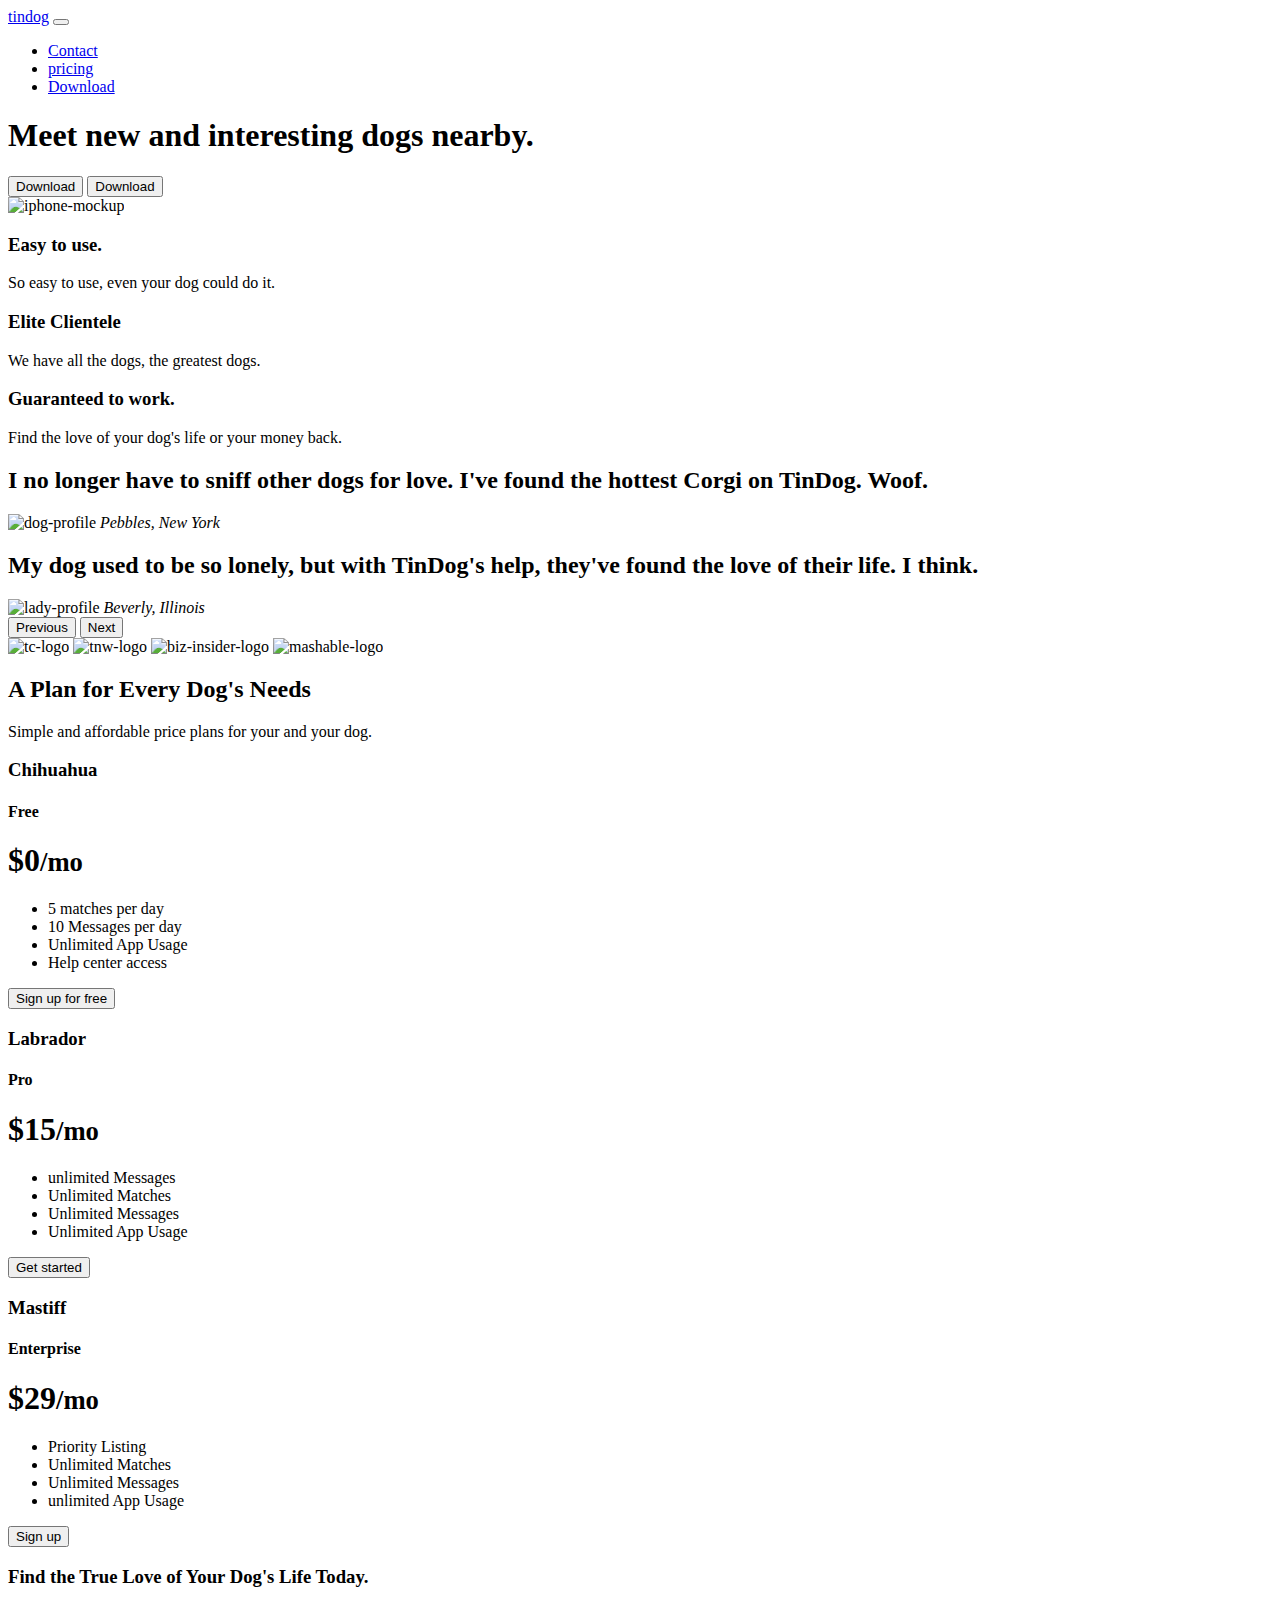
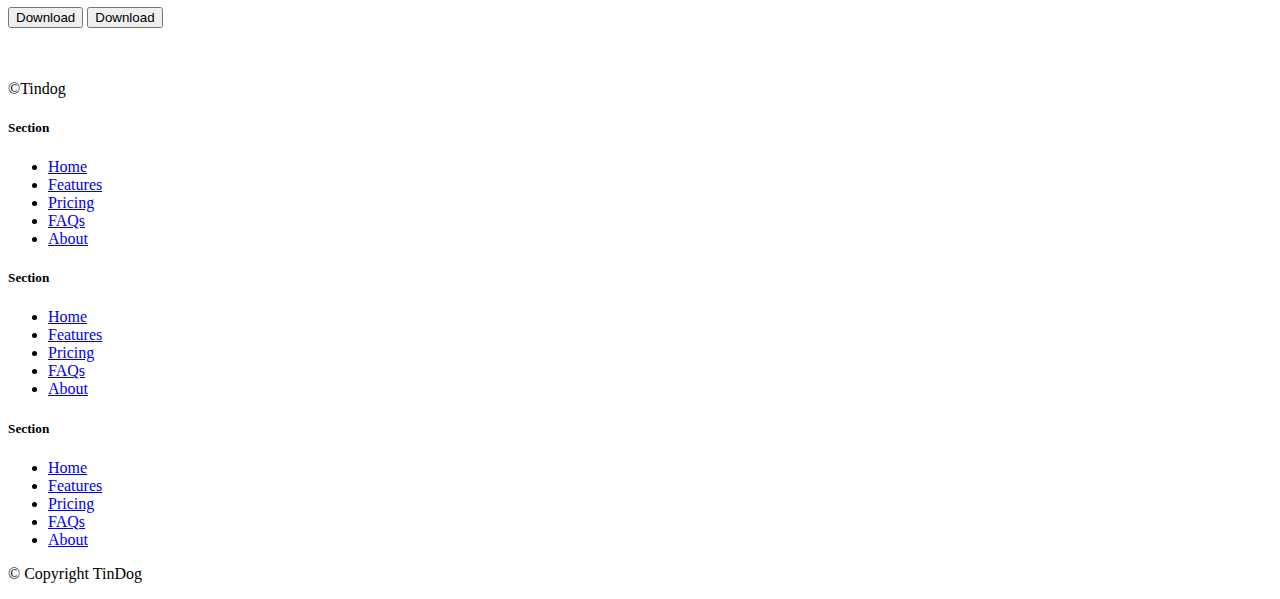
==== index.html @ d3a9710c "Add files via upload" ====
<!DOCTYPE html>
<html>

<head>
  <meta charset="utf-8">
  <title>TinDog</title>

  <!-- style css -->
  <link rel="stylesheet" href="css/styles.css">


  <!-- bootstrap css -->
  <link href="https://cdn.jsdelivr.net/npm/bootstrap@5.2.0-beta1/dist/css/bootstrap.min.css" rel="stylesheet" integrity="sha384-0evHe/X+R7YkIZDRvuzKMRqM+OrBnVFBL6DOitfPri4tjfHxaWutUpFmBp4vmVor" crossorigin="anonymous">
  <!-- fontawesome -->
  <!-- <script src="https://kit.fontawesome.com/1e90868d36.js" crossorigin="anonymous"></script> -->
  <script src="https://kit.fontawesome.com/1e90868d36.js" crossorigin="anonymous"></script>
  <!-- JavaScript Bundle with Popper -->
  <script src="https://cdn.jsdelivr.net/npm/bootstrap@5.2.0-beta1/dist/js/bootstrap.bundle.min.js" integrity="sha384-pprn3073KE6tl6bjs2QrFaJGz5/SUsLqktiwsUTF55Jfv3qYSDhgCecCxMW52nD2" crossorigin="anonymous"></script>
  <link rel="preconnect" href="https://fonts.googleapis.com">
  <link rel="preconnect" href="https://fonts.gstatic.com" crossorigin>

  <!-- googlefonts -->
  <link href="https://fonts.googleapis.com/css2?family=Merriweather&family=Montserrat&family=Ubuntu:ital@1&display=swap" rel="stylesheet">
</head>

<body>

  <section id="title">
    <div class="container-fluid">



    <!-- Nav Bar -->
   <nav class="navbar navbar-expand-lg navbar-dark">
      <a class="navbar-brand" href="#">tindog</a>
      <button class="navbar-toggler" type="button" data-bs-toggle="collapse" data-bs-target="#navbarSupportedContent" aria-controls="navbarSupportedContent" aria-expanded="false" aria-label="Toggle navigation">
      <span class="navbar-toggler-icon"></span>
      </button>
    <div class="collapse navbar-collapse" id="#navbarSupportedContent">
      <ul class="navbar-nav ms-auto">
        <li class="nav-item">
        <a class="nav-link"href="#"> Contact</a>
        </li>
        <li class="nav-item">
        <a class="nav-link"href="#"> pricing</a>
        </li>
        <li class="nav-item">
        <a class="nav-link"href="#"> Download</a>
        </li>
      </ul>
    </div>
    </nav>




    <!-- Title -->

    <div class="row">
      <div class="col-lg-6">
        <h1>Meet new and interesting dogs nearby.</h1>
        <button type="button"class="btn btn-dark btn-lg download-button"> <i class="fa-brands fa-apple"></i> Download</button>
        <button type="button"class="btn btn-outline-light btn-lg download-button"><i class="fa-brands fa-google-play"></i> Download</button>
      </div>


      <div class="col-lg-6">
        <img class="title-image"src="images/iphone6.png" alt="iphone-mockup">
      </div>
    </div>
    </div>

  </section>


  <!-- Features -->

  <section id="features">
    <div class="row">
      <div class="feature-box col-lg-4">
        <i class="icon fa-solid fa-check fa-4x"></i>
        <h3>Easy to use.</h3>
        <p>So easy to use, even your dog could do it.</p>

      </div>
      <div class="feature-box col-lg-4">
        <i class="icon fa-solid fa-bullseye fa-4x"></i>
        <h3>Elite Clientele</h3>
        <p>We have all the dogs, the greatest dogs.</p>

      </div>

      <div class="feature-box col-lg-4">
        <i class="icon fa-solid fa-heart fa-4x"></i>
        <h3>Guaranteed to work.</h3>
        <p>Find the love of your dog's life or your money back.</p>

      </div>

    </div>
  </section>


  <!-- Testimonials -->

  <section id="testimonials">

<div id="carouselExampleControls" class="carousel slide" data-bs-ride="carousel">
  <div class="carousel-inner">
    <div class="carousel-item active">
      <h2>I no longer have to sniff other dogs for love. I've found the hottest Corgi on TinDog. Woof.</h2>
      <img class="testimonial-image" src="images/dog-img.jpg" alt="dog-profile">
      <em>Pebbles, New York</em>
    </div>
    <div class="carousel-item">
      <h2 class="testimonial-text">My dog used to be so lonely, but with TinDog's help, they've found the love of their life. I think.</h2>
        <img class="testimonial-image" src="images/lady-img.jpg" alt="lady-profile">
        <em>Beverly, Illinois</em>
    </div>
  </div>
  <button class="carousel-control-prev" type="button" data-bs-target="#carouselExampleControls" data-bs-slide="prev">
    <span class="carousel-control-prev-icon" aria-hidden="true"></span>
    <span class="visually-hidden">Previous</span>
  </button>
  <button class="carousel-control-next" type="button" data-bs-target="#carouselExampleControls" data-bs-slide="next">
    <span class="carousel-control-next-icon" aria-hidden="true"></span>
    <span class="visually-hidden">Next</span>
  </button>
</div>

  </section>


  <!-- Press -->

  <section id="press">
    <img class="press-logo" src="images/techcrunch.png" alt="tc-logo">
    <img class="press-logo" src="images/tnw.png" alt="tnw-logo">
    <img class="press-logo" src="images/bizinsider.png" alt="biz-insider-logo">
    <img class="press-logo" src="images/mashable.png" alt="mashable-logo">

  </section>


  <!-- Pricing -->
  <section id="pricing">
    <h2>A Plan for Every Dog's Needs</h2>
    <p>Simple and affordable price plans for your and your dog.</p>

    <svg xmlns="http://www.w3.org/2000/svg" style="display: none;">
      <symbol id="check" viewBox="0 0 16 16">
        <title>Check</title>
        <path d="M13.854 3.646a.5.5 0 0 1 0 .708l-7 7a.5.5 0 0 1-.708 0l-3.5-3.5a.5.5 0 1 1 .708-.708L6.5 10.293l6.646-6.647a.5.5 0 0 1 .708 0z"></path>
      </symbol>
    </svg>

    <div class="container py-3">

      <main>
        <div class="row row-cols-1 row-cols-md-3 mb-3 text-center">
          <div class="col">
            <div class="card mb-4 rounded-3 shadow-sm">
              <div class="card-header py-3">
                <div class="card">
                  <div class="card-header">
                    <h3>Chihuahua</h3>
                  </div>
                </div>
                <h4 class="my-0 fw-normal">Free</h4>
              </div>
              <div class="card-body">
                <h1 class="card-title pricing-card-title">$0<small class="text-muted fw-light">/mo</small></h1>
                <ul class="list-unstyled mt-3 mb-4">
                  <li>5 matches per day</li>
                  <li>10 Messages per day</li>
                  <li>Unlimited App Usage</li>
                  <li>Help center access</li>
                </ul>
                <button type="button" class="w-100 btn btn-lg btn-outline-dark">Sign up for free</button>
              </div>
            </div>
          </div>
          <div class="col">
            <div class="card mb-4 rounded-3 shadow-sm">
              <div class="card-header py-3">
                <div class="card">
                  <div class="card-header">
                    <h3>Labrador</h3>
                  </div>
                </div>
              <h4 class="my-0 fw-normal">Pro</h4>
              </div>
              <div class="card-body">
                <h1 class="card-title pricing-card-title">$15<small class="text-muted fw-light">/mo</small></h1>
                <ul class="list-unstyled mt-3 mb-4">
                  <li>unlimited Messages</li>
                  <li>Unlimited  Matches</li>
                  <li>Unlimited Messages</li>
                  <li>Unlimited App Usage</li>
                </ul>
                <button type="button" class="w-100 btn btn-lg btn-primary">Get started</button>
              </div>
            </div>
          </div>
          <div class="col">
            <div class="card mb-4 rounded-3 shadow-sm">
              <div class="card-header py-3">
                <div class="card">
                  <div class="card-header">
                    <h3>Mastiff</h3>
                  </div>
                </div>
                <h4 class="my-0 fw-normal">Enterprise</h4>
              </div>
              <div class="card-body">
                <h1 class="card-title pricing-card-title">$29<small class="text-muted fw-light">/mo</small></h1>
                <ul class="list-unstyled mt-3 mb-4">
                  <li>Priority Listing</li>
                  <li>Unlimited Matches</li>
                  <li>Unlimited Messages</li>
                  <li>unlimited App Usage</li>
                </ul>
                <button type="button" class="w-100 btn btn-lg btn-primary">Sign up</button>
              </div>
            </div>
          </div>
        </div>
      </main>
    </div>
  </body>
</section>


  <!-- Call to Action -->

  <section id="cta">

    <h3>Find the True Love of Your Dog's Life Today.</h3>
    <button type="button">Download</button>
    <button type="button">Download</button>

  </section>


  <!-- Footer -->
  <section id="footer">
  <div class="container">
  <footer class="row row-cols-1 row-cols-sm-2 row-cols-md-5 py-5 my-5">
    <div class="col mb-3">
      <a href="/" class="d-flex align-items-center mb-3 link-body-emphasis text-decoration-none">
        <svg class="bi me-2" width="40" height="32"><use xlink:href="#bootstrap"></use></svg>
      </a>
      <p class="text-body-secondary">©Tindog</p>
    </div>

    <div class="col mb-3">

    </div>

    <div class="col mb-3">
      <h5>Section</h5>
      <ul class="nav flex-column">
        <li class="nav-item mb-2"><a href="#" class="nav-link p-0 text-body-secondary">Home</a></li>
        <li class="nav-item mb-2"><a href="#" class="nav-link p-0 text-body-secondary">Features</a></li>
        <li class="nav-item mb-2"><a href="#" class="nav-link p-0 text-body-secondary">Pricing</a></li>
        <li class="nav-item mb-2"><a href="#" class="nav-link p-0 text-body-secondary">FAQs</a></li>
        <li class="nav-item mb-2"><a href="#" class="nav-link p-0 text-body-secondary">About</a></li>
      </ul>
    </div>

    <div class="col mb-3">
      <h5>Section</h5>
      <ul class="nav flex-column">
        <li class="nav-item mb-2"><a href="#" class="nav-link p-0 text-body-secondary">Home</a></li>
        <li class="nav-item mb-2"><a href="#" class="nav-link p-0 text-body-secondary">Features</a></li>
        <li class="nav-item mb-2"><a href="#" class="nav-link p-0 text-body-secondary">Pricing</a></li>
        <li class="nav-item mb-2"><a href="#" class="nav-link p-0 text-body-secondary">FAQs</a></li>
        <li class="nav-item mb-2"><a href="#" class="nav-link p-0 text-body-secondary">About</a></li>
      </ul>
    </div>

    <div class="col mb-3">
      <h5>Section</h5>
      <ul class="nav flex-column">
        <li class="nav-item mb-2"><a href="#" class="nav-link p-0 text-body-secondary">Home</a></li>
        <li class="nav-item mb-2"><a href="#" class="nav-link p-0 text-body-secondary">Features</a></li>
        <li class="nav-item mb-2"><a href="#" class="nav-link p-0 text-body-secondary">Pricing</a></li>
        <li class="nav-item mb-2"><a href="#" class="nav-link p-0 text-body-secondary">FAQs</a></li>
        <li class="nav-item mb-2"><a href="#" class="nav-link p-0 text-body-secondary">About</a></li>
      </ul>
    </div>
  </footer>
</div>

    <p>© Copyright TinDog</p>

  </section>



</body>

</html>
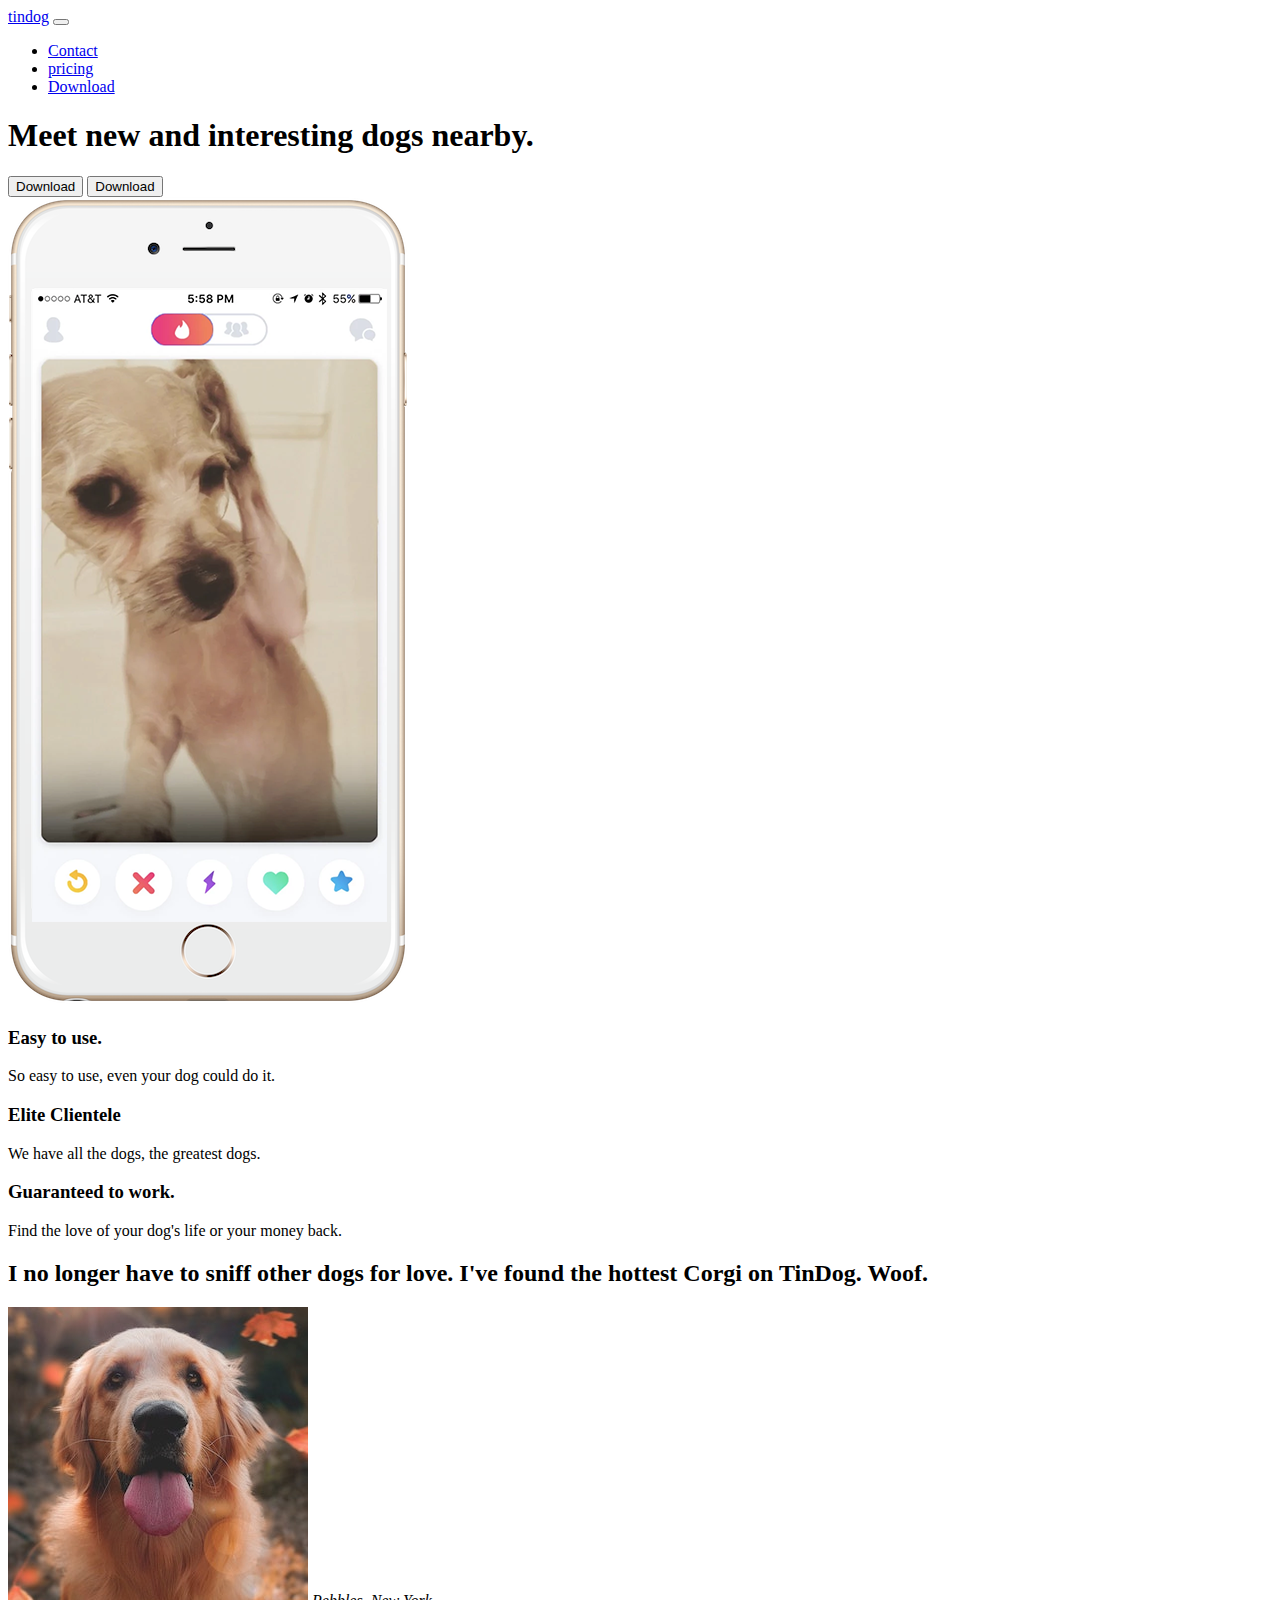
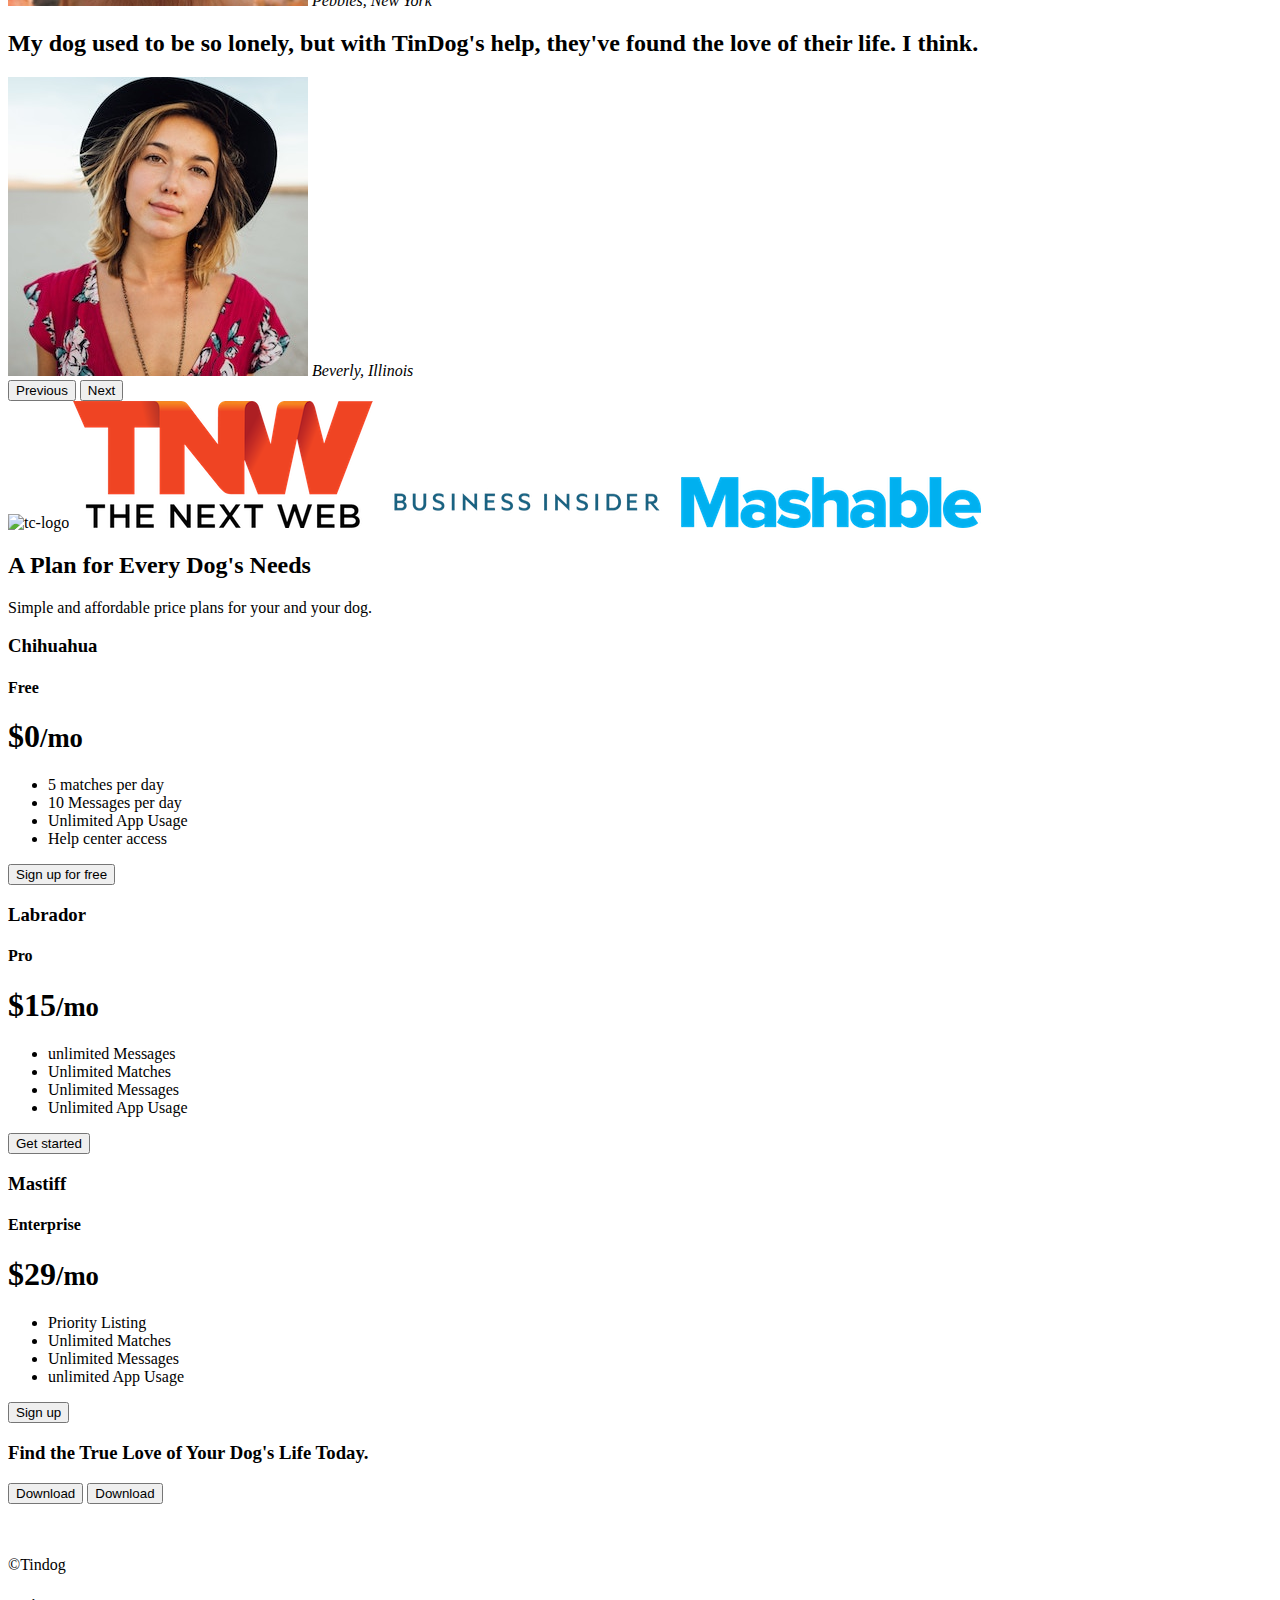
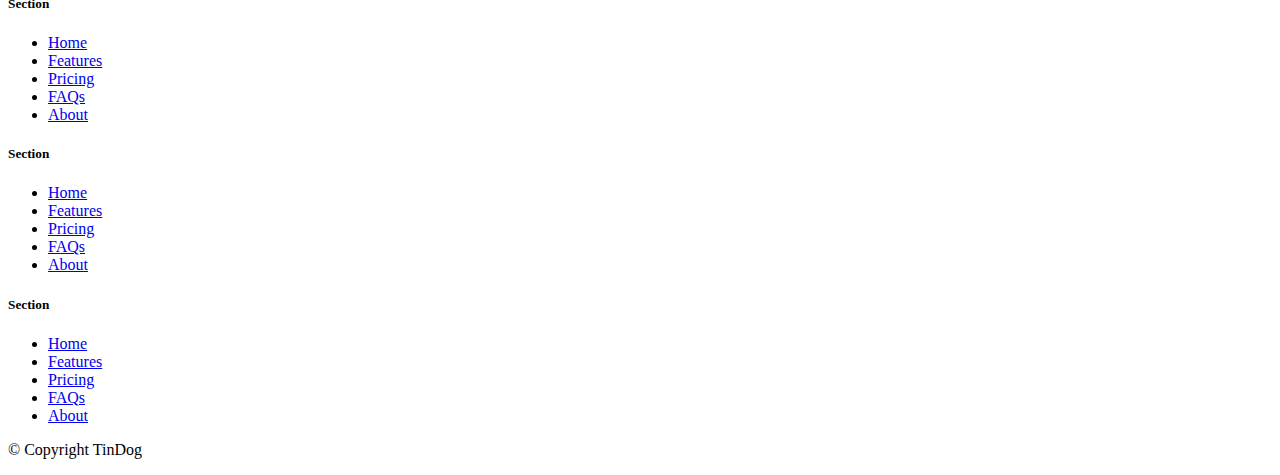
==== commit 72e1ae86: "Update index.html" ====
--- a/index.html
+++ b/index.html
@@ -134,7 +134,7 @@
   <!-- Press -->
 
   <section id="press">
-    <img class="press-logo" src="images/techcrunch.png" alt="tc-logo">
+    <img class="press-logo" src="techcrunch.png" alt="tc-logo">
     <img class="press-logo" src="images/tnw.png" alt="tnw-logo">
     <img class="press-logo" src="images/bizinsider.png" alt="biz-insider-logo">
     <img class="press-logo" src="images/mashable.png" alt="mashable-logo">
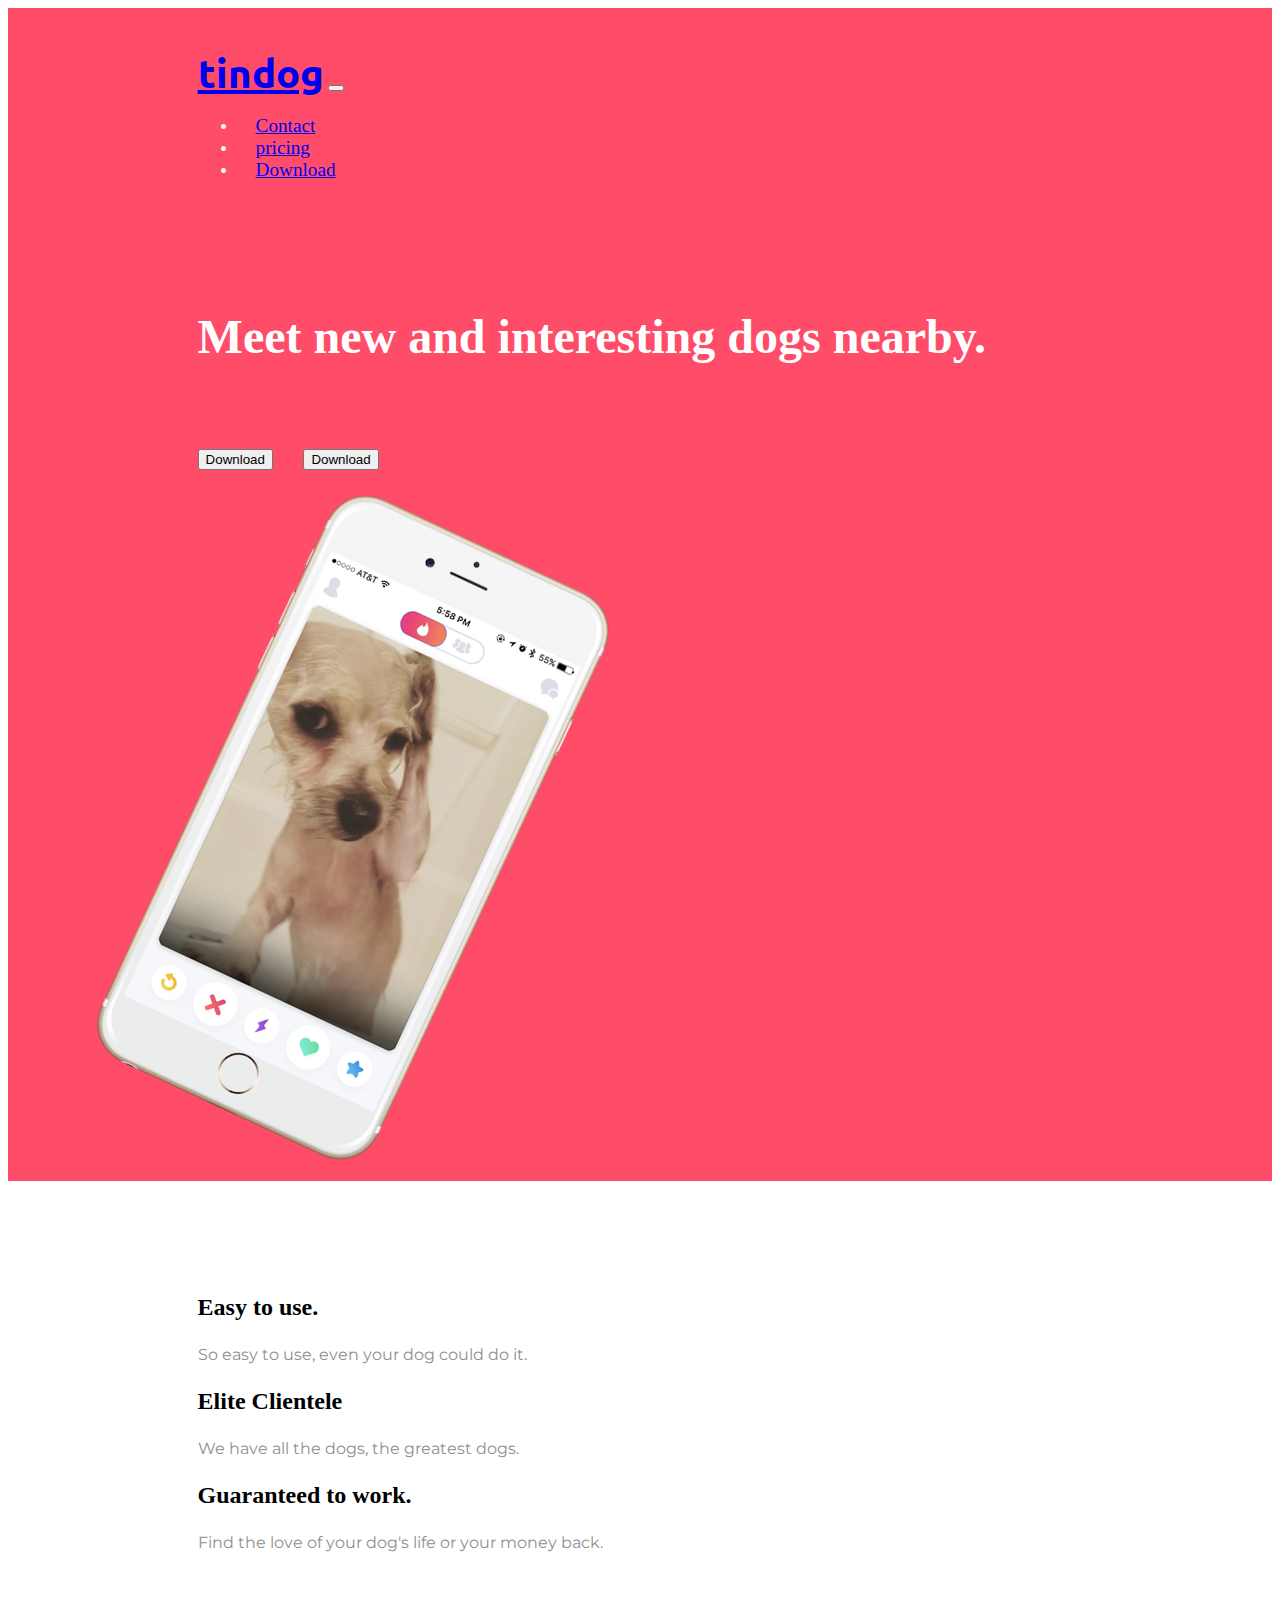
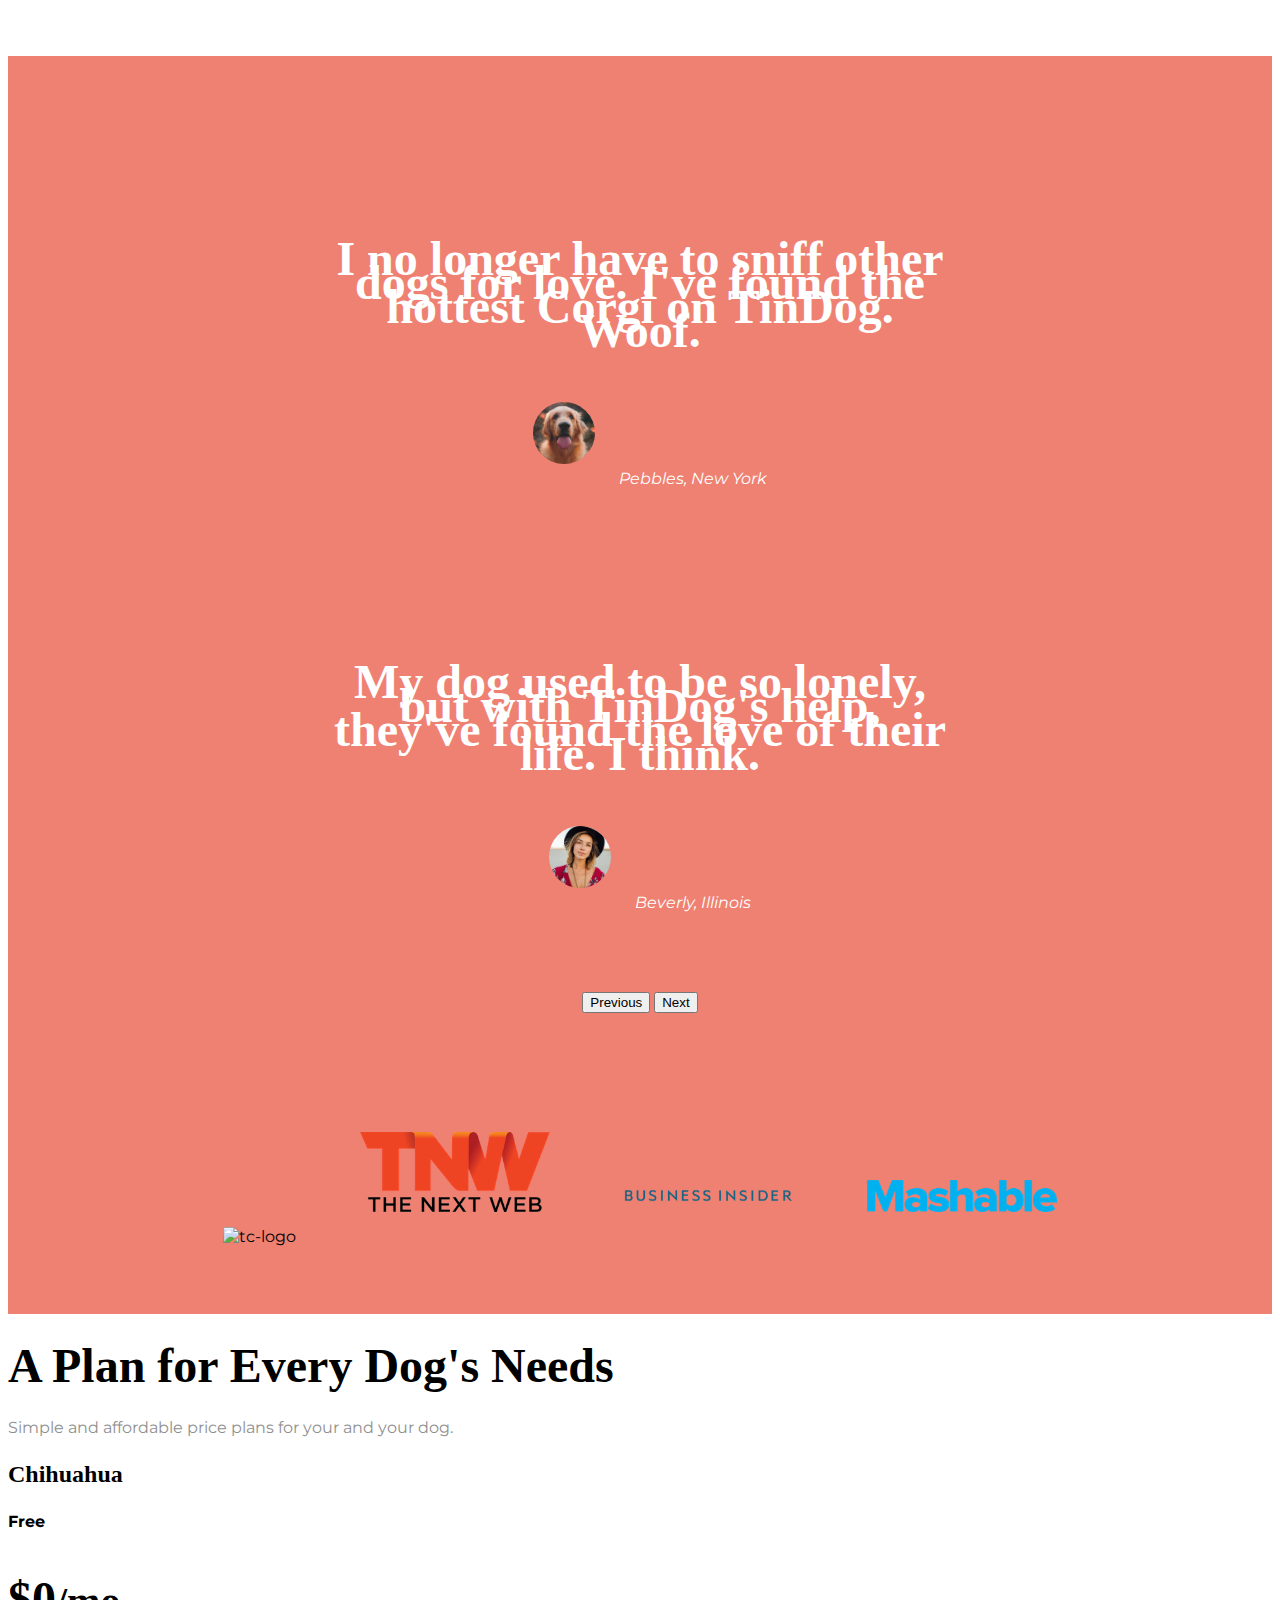
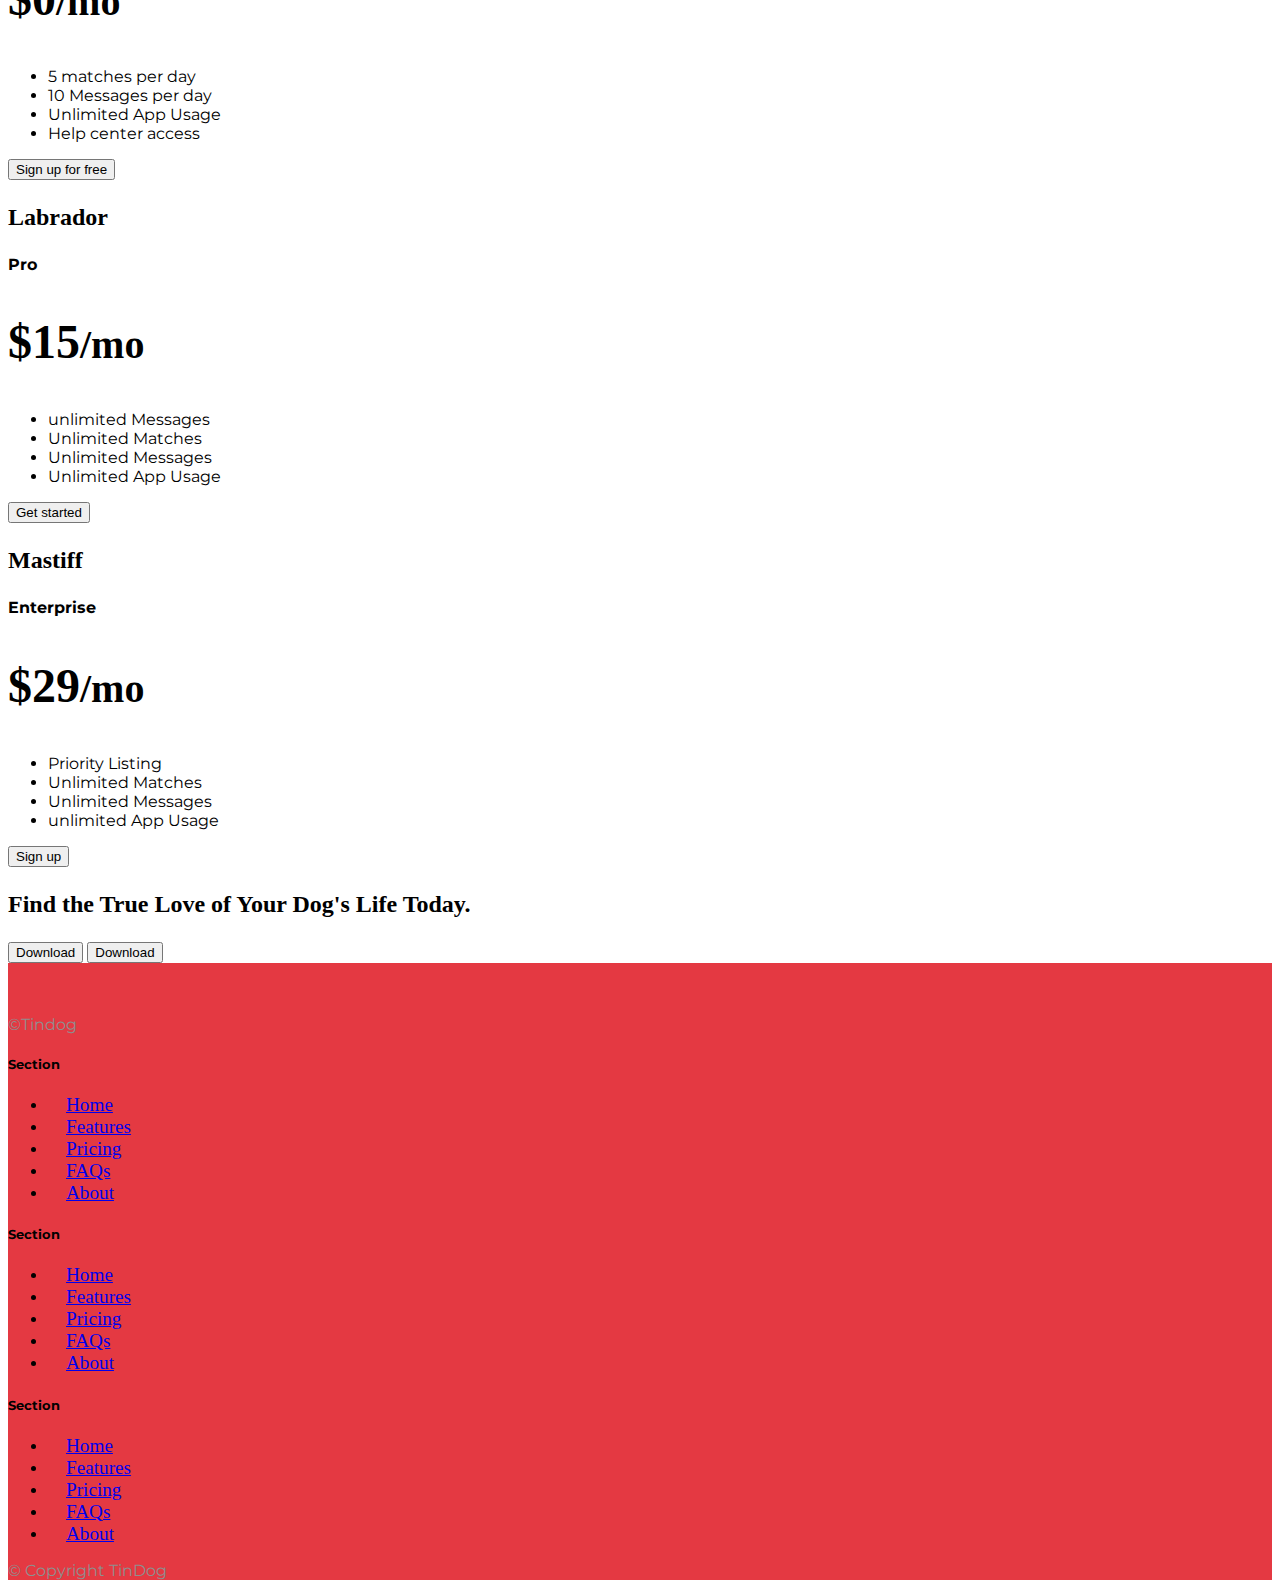
==== commit 588dcdf4: "Update index.html" ====
--- a/index.html
+++ b/index.html
@@ -6,7 +6,7 @@
   <title>TinDog</title>
 
   <!-- style css -->
-  <link rel="stylesheet" href="css/styles.css">
+  <link rel="stylesheet" href="styles.css">
 
 
   <!-- bootstrap css -->
@@ -134,7 +134,7 @@
   <!-- Press -->
 
   <section id="press">
-    <img class="press-logo" src="techcrunch.png" alt="tc-logo">
+     <img class="press-logo" src="images/techcrunch.png" alt="tc-logo">
     <img class="press-logo" src="images/tnw.png" alt="tnw-logo">
     <img class="press-logo" src="images/bizinsider.png" alt="biz-insider-logo">
     <img class="press-logo" src="images/mashable.png" alt="mashable-logo">
--- a/styles.css
+++ b/styles.css
@@ -0,0 +1,141 @@
+body{
+  font-family: Montserrat;
+}
+
+#title{
+  background-color: #ff4c68;
+  color: #fff;
+}
+
+.container-fluid{
+  padding: 3% 15%;
+}
+
+h1{
+  font-family: "Montserrat-Black";
+  font-size: 3rem;
+  line-height: 1.5;
+}
+
+h2{
+  font-family: Montserrat-Bold;
+  font-size: 3rem;
+  line-height: 1.5rem;
+}
+
+h3{
+  font-family: Montserrat-bold;
+  font-size: 1.5rem;
+}
+
+p{
+  color: #8f8f8f;
+}
+
+/* Navigation bar */
+
+.navbar{
+  padding: 0 0 4.5rem;
+}
+
+.navbar-brand{
+  font-family: "Ubuntu";
+  font-size: 2.5rem;
+  font-weight: bold;
+}
+
+.nav-item{
+  padding: 0 18px;
+}
+
+.nav-link{
+  font-size: 1.2rem;
+  font-family: "Montserrat-light";
+
+}
+
+/* Download buttons */
+
+.download-button{
+  margin: 5% 3% 5% 0;
+}
+
+/* title-image */
+.title-image{
+  width: 35%;
+  transform: rotate(25deg);
+  /* position: absolute; */
+  /* left: 30%; */
+}
+
+/* features section */
+#features{
+  padding:7% 15% ;
+  background-color: #fff;
+  position: relative;
+
+
+}
+
+.feature-box{
+  padding: 4.5%
+  text-align:center;
+}
+
+.icon{
+  color: #ef8172;
+  margin-bottom: 1rem;
+}
+
+.icon:hover{
+  color: #ff4c68;
+}
+
+#testimonials{
+  padding: 7% 15%;
+  text-align: center;
+  background-color: #ef8172;
+  color: #fff;
+}
+
+.testimonial-image{
+  width: 10%;
+  border-radius: 100%;
+  margin: 20px;
+}
+
+#press{
+background-color: #ef8172;
+padding-bottom: 3%;
+text-align: center;
+}
+
+.press-logo{
+  width: 15%;
+  margin: 50 40 50px;
+  padding: 30px;
+}
+
+.carousel-item{
+  height: 300px;
+  padding: 7% 15%;
+}
+
+#Pricing{
+  padding: 100Px;
+  text-align: center;
+}
+
+.pricing-column{
+  padding: 3%, 2%;
+}
+
+@media(max-width: 1028px){
+  .title-image{
+    position: static;
+    transform: rotate(0);
+  }
+}
+#footer{
+background: #e43942;
+}
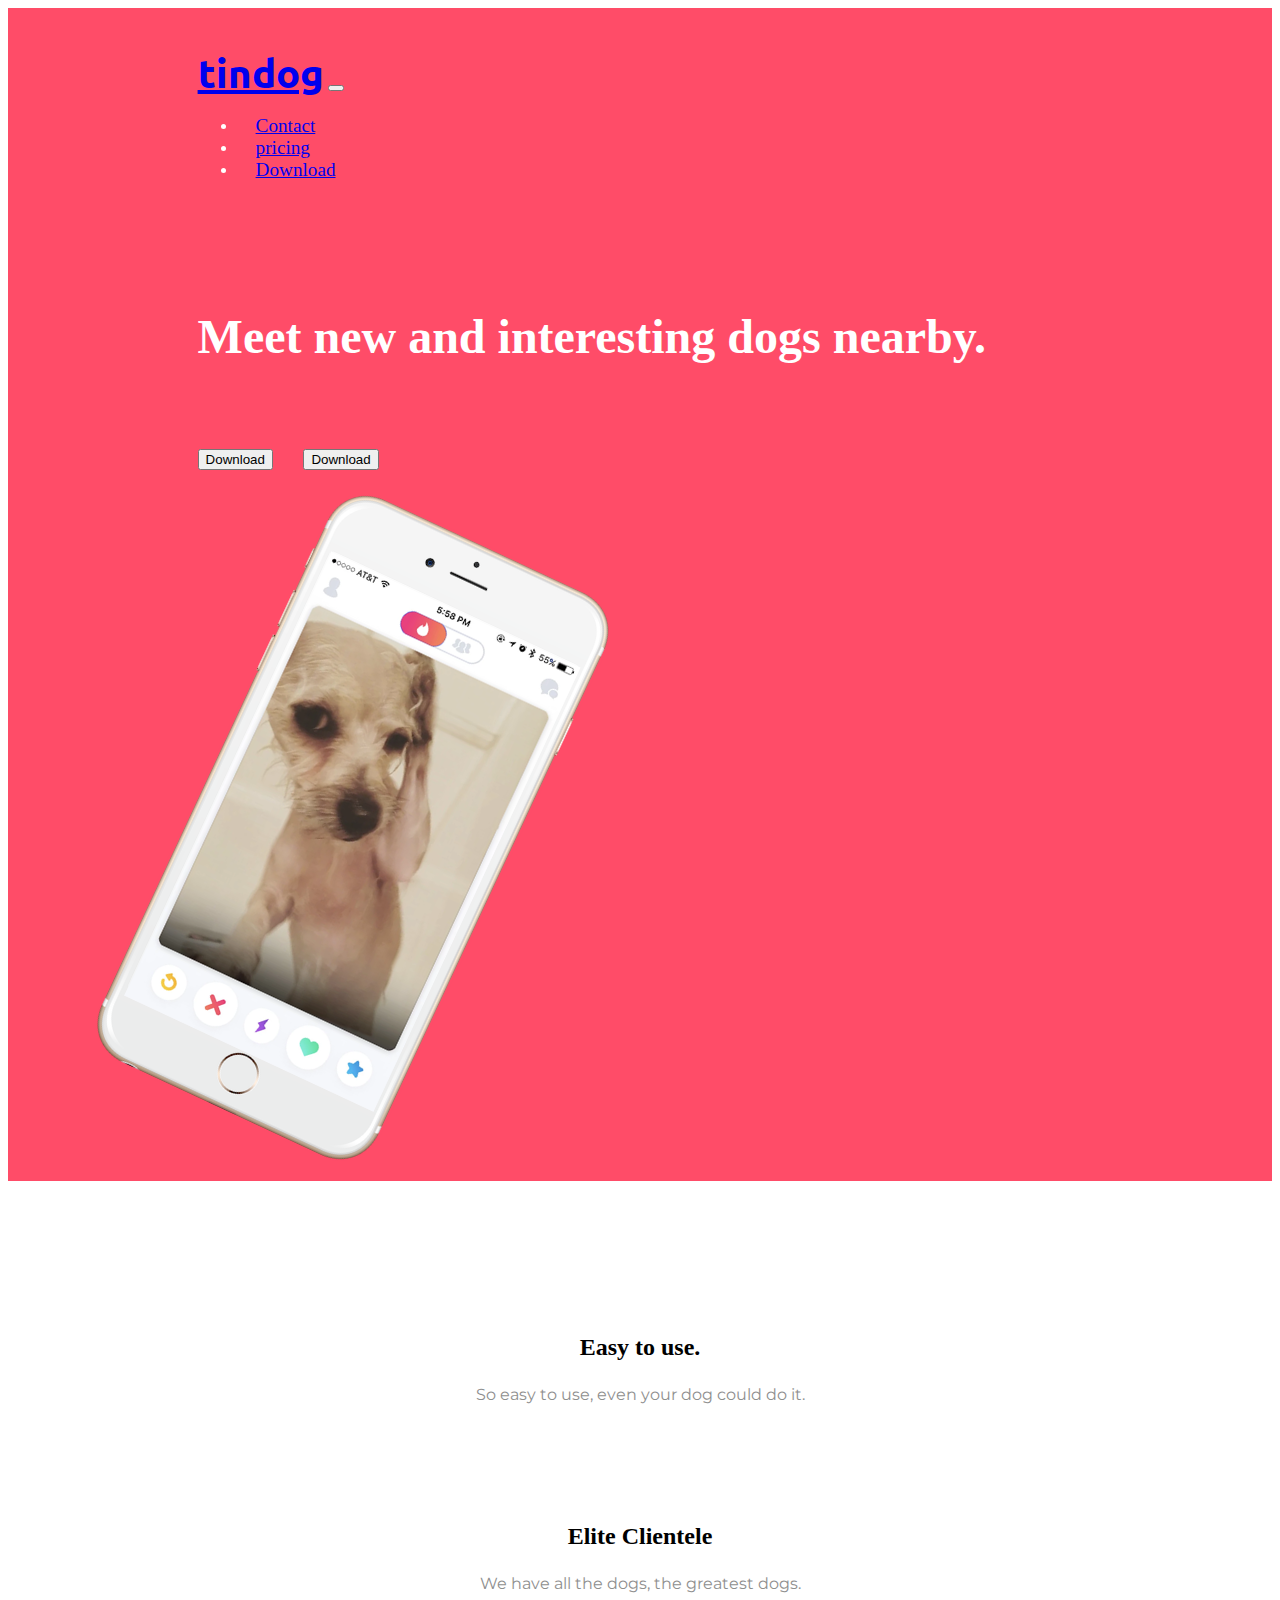
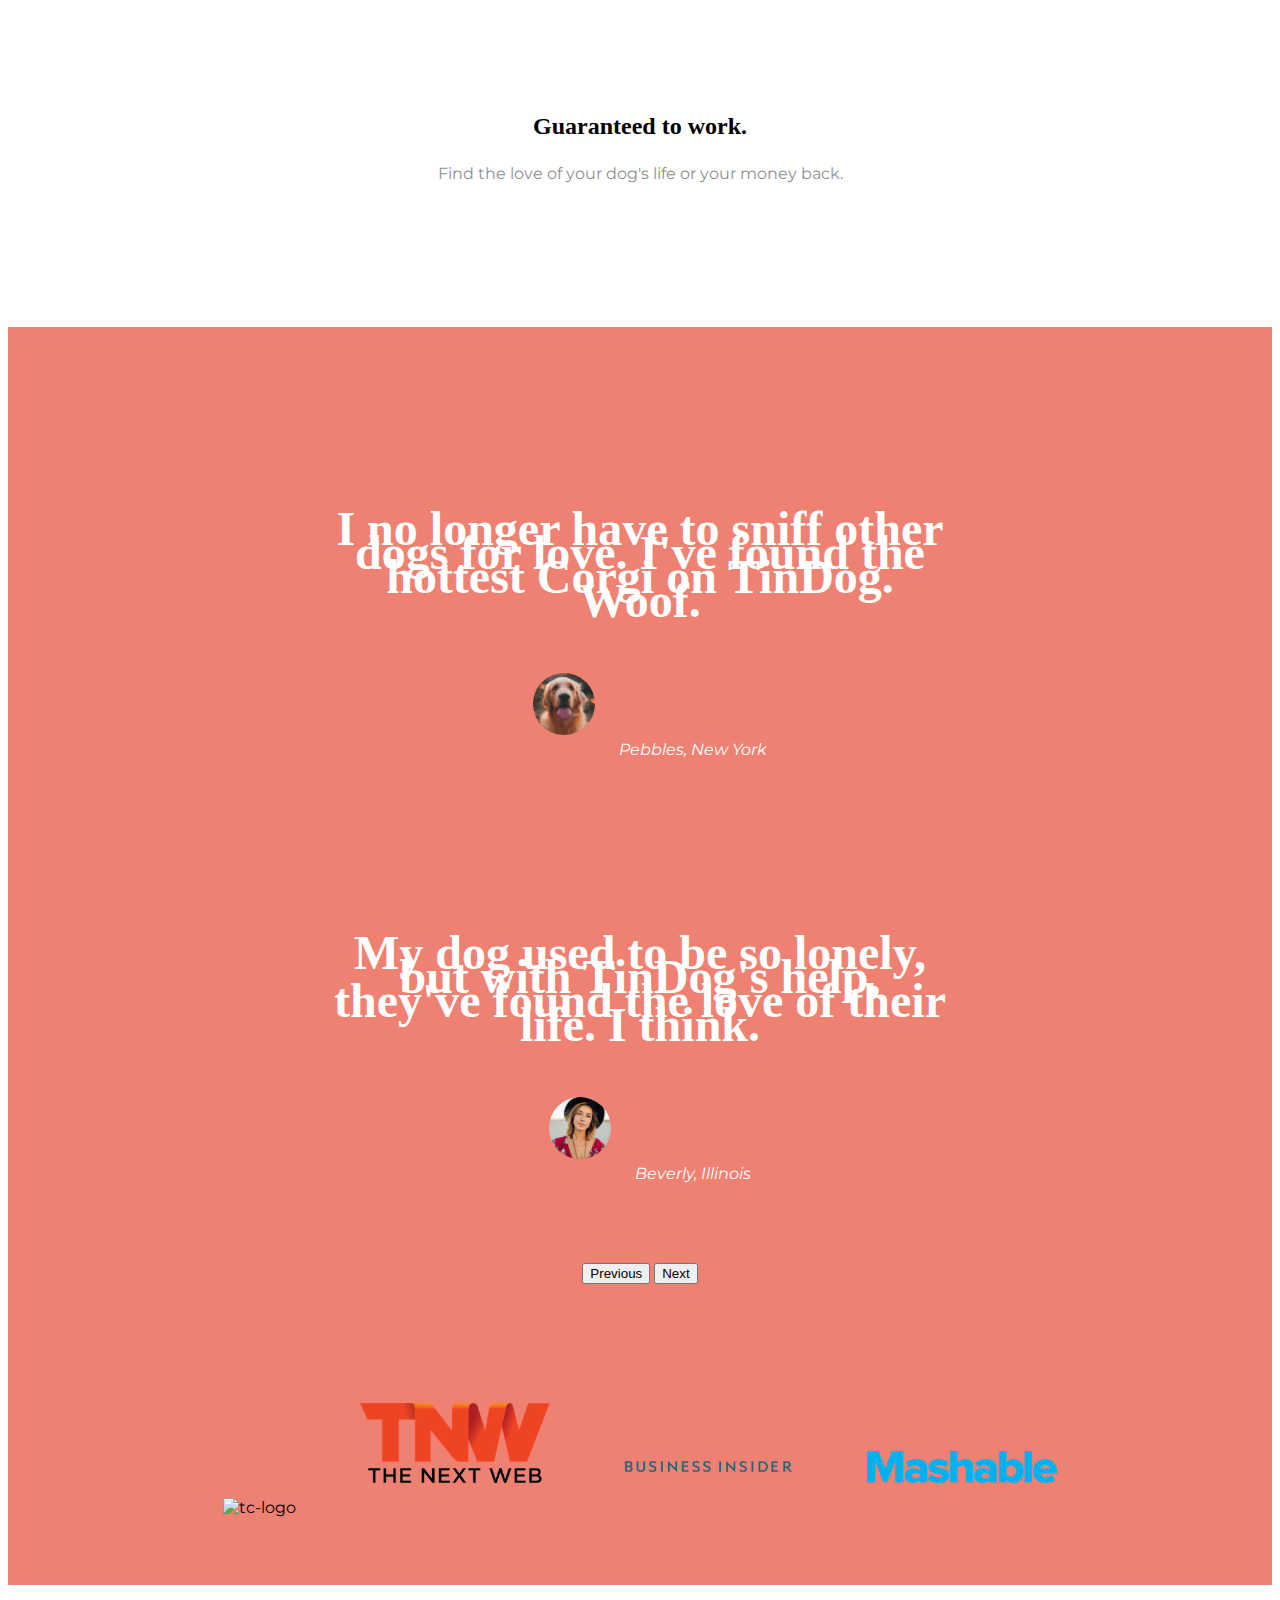
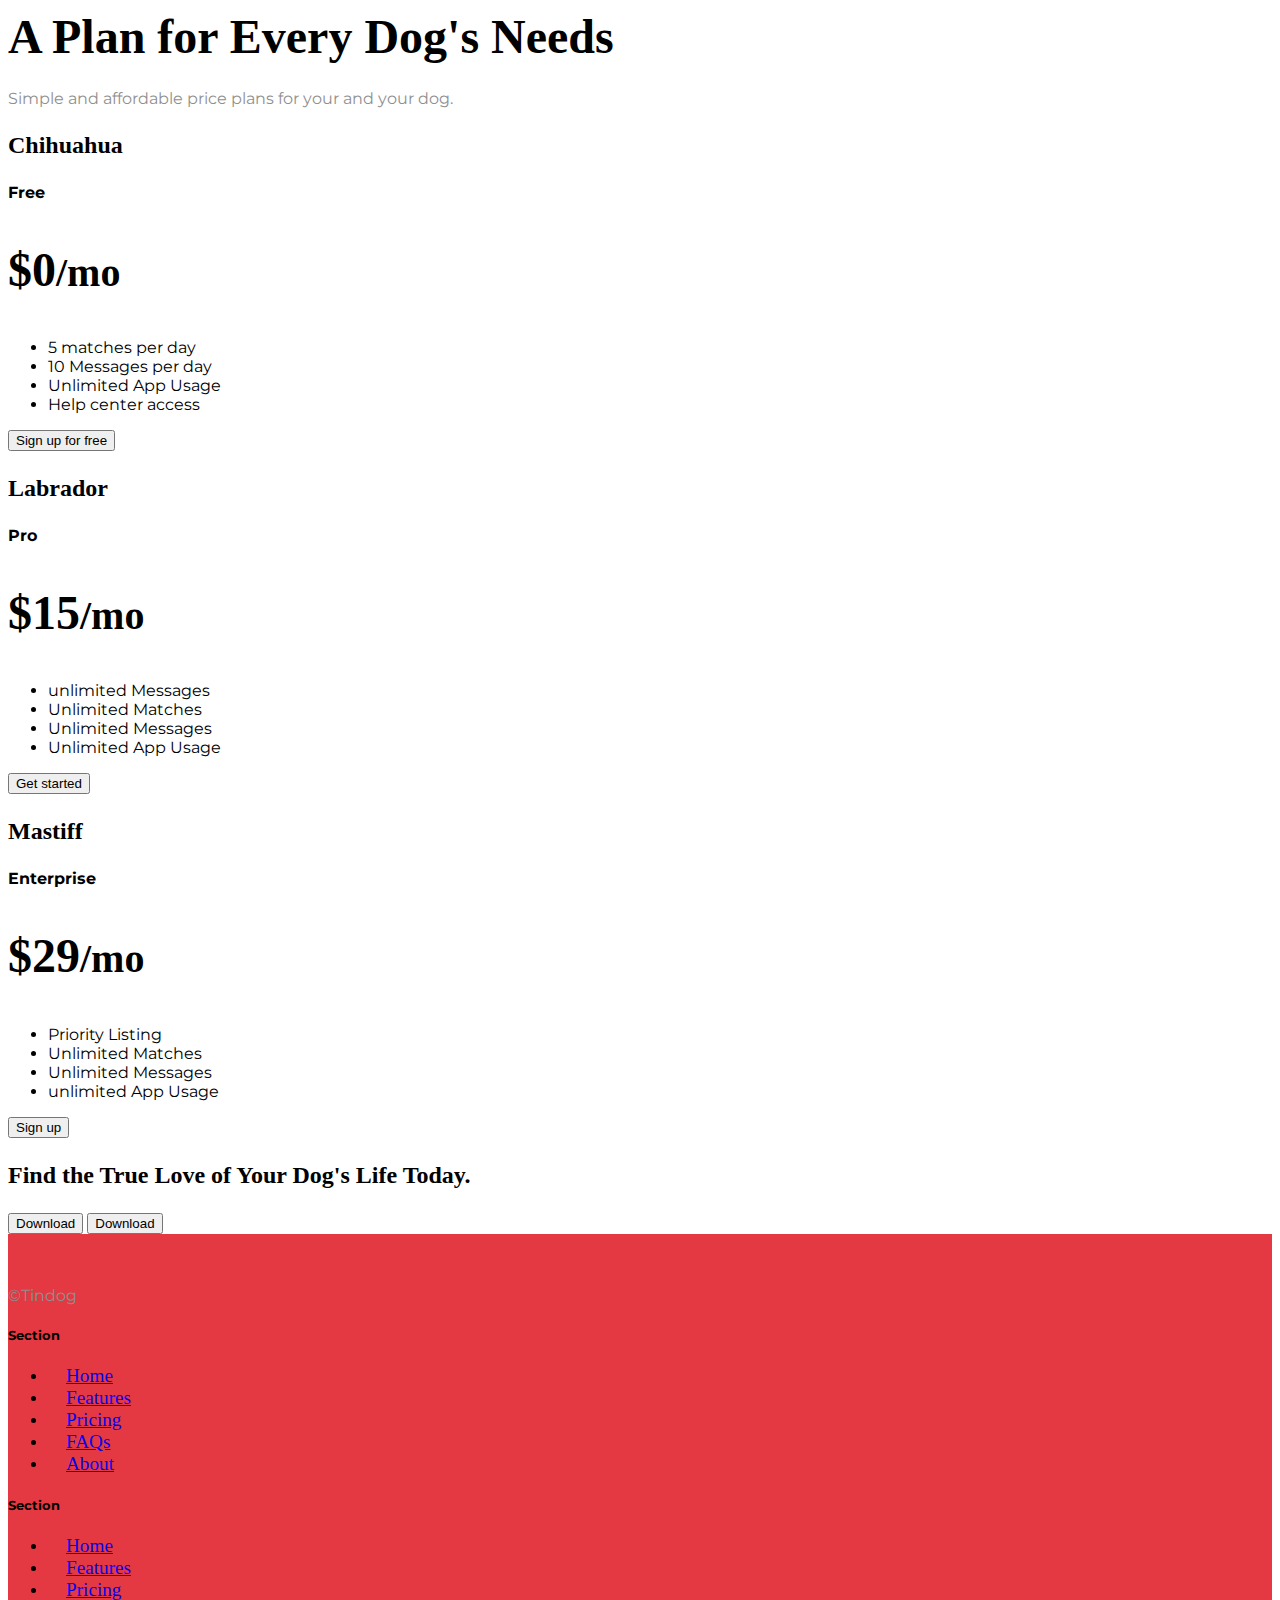
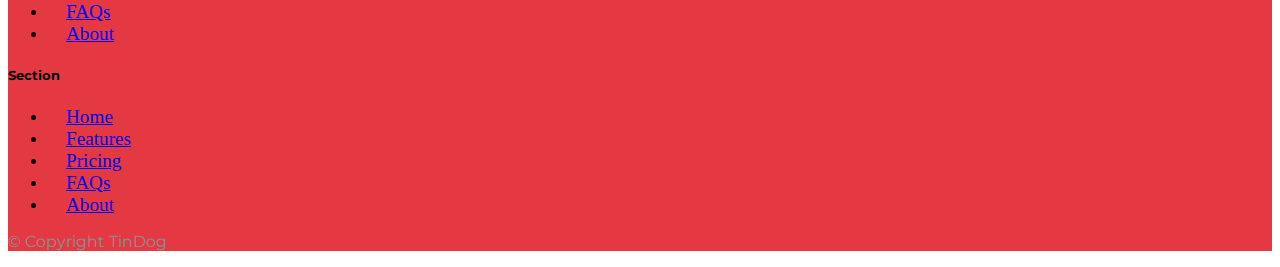
==== commit 0ae329de: "Update index.html" ====
--- a/index.html
+++ b/index.html
@@ -134,7 +134,7 @@
   <!-- Press -->
 
   <section id="press">
-     <img class="press-logo" src="images/techcrunch.png" alt="tc-logo">
+    <img class="press-logo" src="images/techcrunch.png" alt="tc-logo">
     <img class="press-logo" src="images/tnw.png" alt="tnw-logo">
     <img class="press-logo" src="images/bizinsider.png" alt="biz-insider-logo">
     <img class="press-logo" src="images/mashable.png" alt="mashable-logo">
--- a/styles.css
+++ b/styles.css
@@ -78,7 +78,7 @@
 }
 
 .feature-box{
-  padding: 4.5%
+  padding: 4.5%;
   text-align:center;
 }
 
